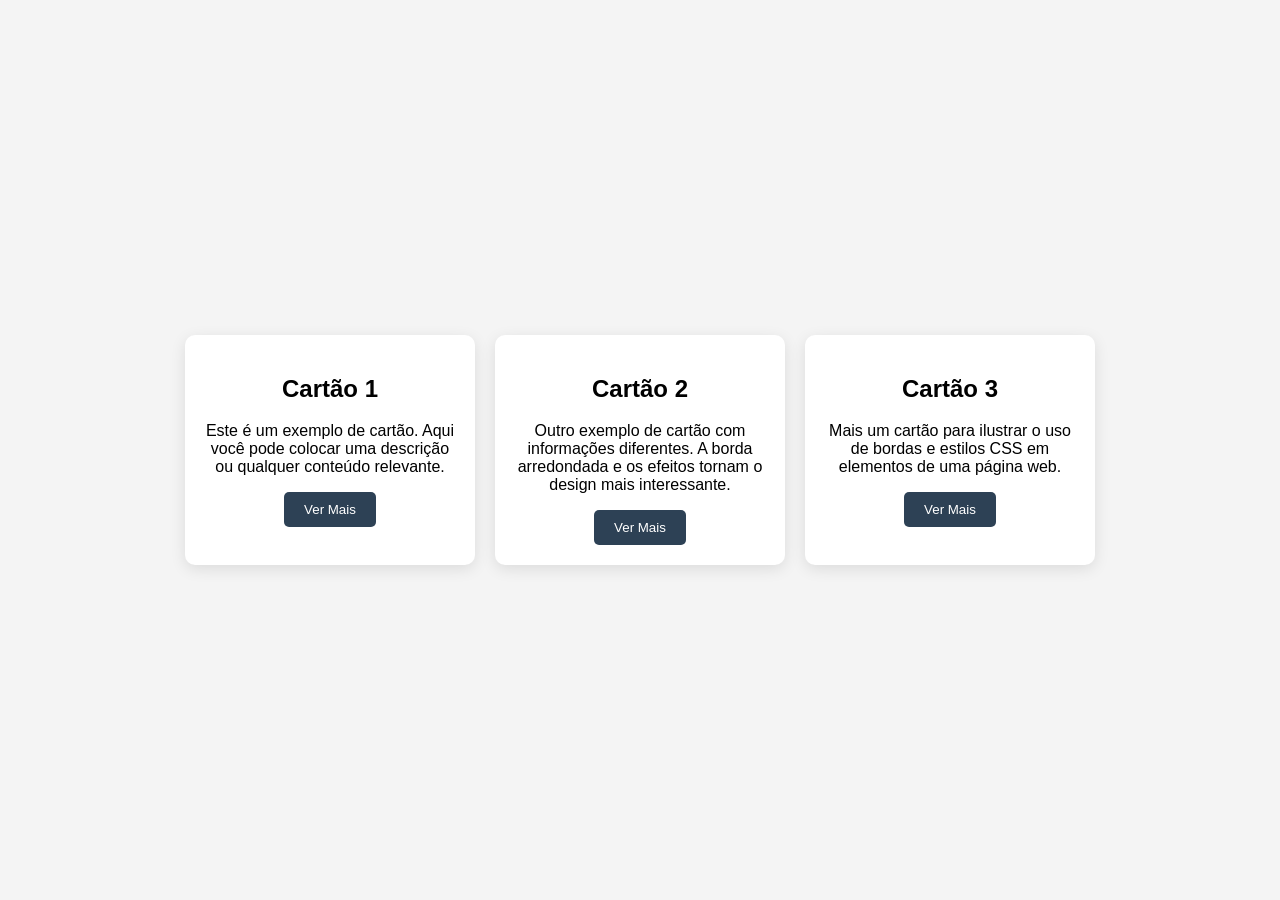
==== css/cartoes.html @ 1c5fcf41 "site" ====
<!DOCTYPE html>
<html lang="pt-br">
<head>
    <meta charset="UTF-8">
    <meta name="viewport" content="width=device-width, initial-scale=1.0">
    <title>Cartões</title>
    <link rel="stylesheet" href="style.css">
</head>
<body>
     
    <div class="container">

        <div class="card">
            <h2>Cartão 1</h2>
            <p>
                Este é um exemplo de cartão. Aqui você pode colocar uma descrição
                ou qualquer conteúdo relevante.
            </p>
            <button class="btn">Ver Mais</button>
        </div>

        <div class="card">
            <h2>Cartão 2</h2>
            <p>
                Outro exemplo de cartão com informações diferentes. A borda
                arredondada e os efeitos tornam o design mais interessante.
            </p>
            <button class="btn">Ver Mais</button>
        </div>

        <div class="card">
            <h2>Cartão 3</h2>
            <p>
                Mais um cartão para ilustrar o uso de bordas e estilos CSS em
                elementos de uma página web.
            </p>
            <button class="btn">Ver Mais</button>
        </div>

    </div>

</body>
</html>
---- css/style.css ----
body {
    margin: 0;
    font-family: Arial, sans-serif;
    background: #f4f4f4;

    display: flex;
    justify-content: center;
    align-items: center;
    min-height: 100vh;
}

.container {
    display: flex;
    flex-direction: row;
    justify-content: center;
    gap: 20px;
    flex-wrap: wrap; /* Faz os cartões quebrarem de linha em telas pequenas */
}

.card {
    width: 250px;
    background: white;
    padding: 20px;
    border-radius: 10px;
    text-align: center;
    box-shadow: 0 4px 15px rgba(0, 0, 0, 0.1);
    transition: transform 0.3s ease, box-shadow 0.3s ease;
}

.card:hover {
    transform: translateY(-10px);
    box-shadow: 0 6px 20px rgba(0, 0, 0, 0.15);
}

.btn {
    padding: 10px 20px;
    border: none;
    border-radius: 5px;
    background: #2d4155;
    color: white;
    cursor: pointer;
    transition: background 0.3s ease;
}

.btn:hover {
    background: #a1a6ac;
}
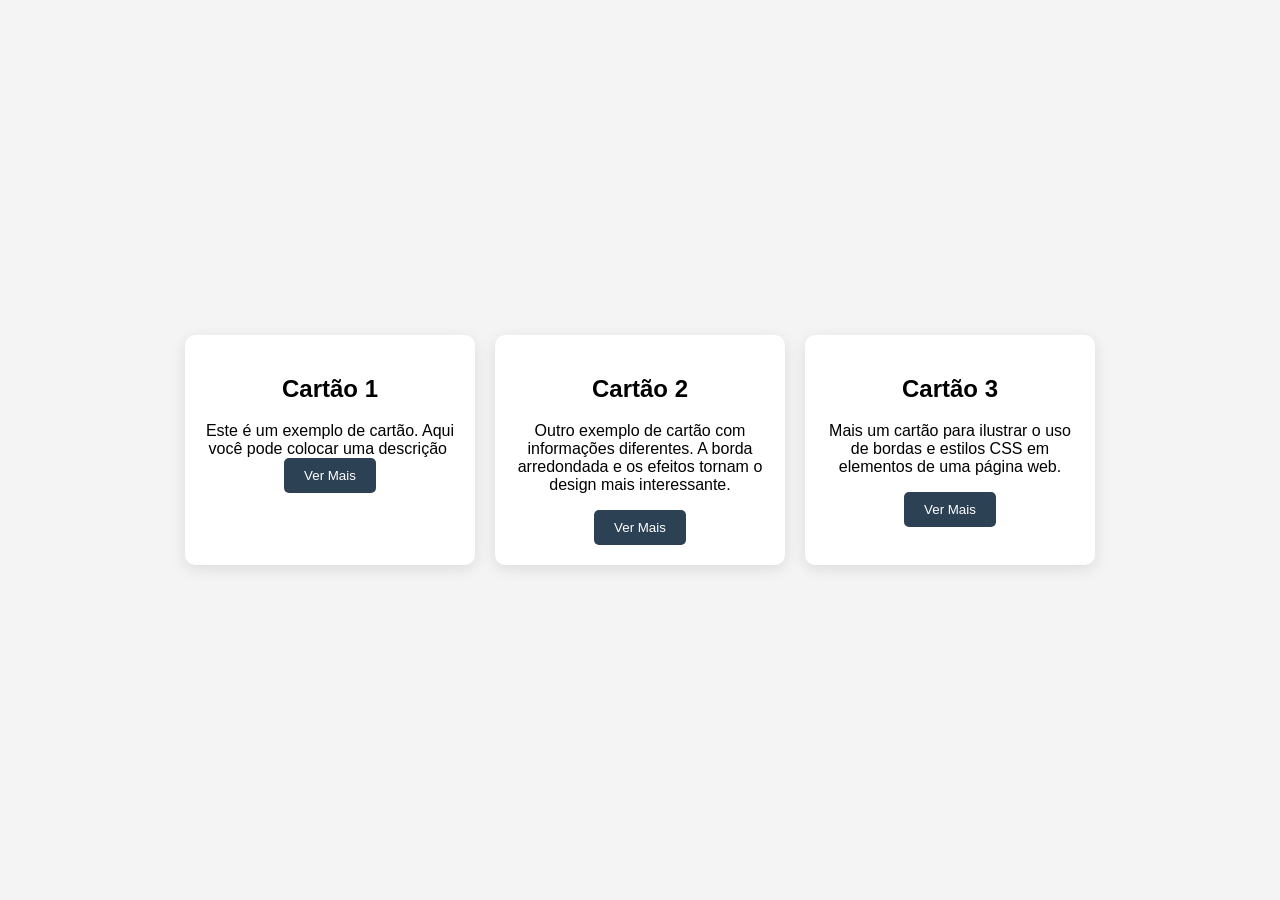
==== commit 7835cec9: "Atualiza HTML e CSS do site" ====
--- a/css/cartoes.html
+++ b/css/cartoes.html
@@ -13,7 +13,7 @@
         <div class="card">
             <h2>Cartão 1</h2>
             <p>
-                Este é um exemplo de cartão. Aqui você pode colocar uma descrição
+                Este é um exemplo de cartão. Aqui você pode colocar uma descrição <img 
                 ou qualquer conteúdo relevante.
             </p>
             <button class="btn">Ver Mais</button>
